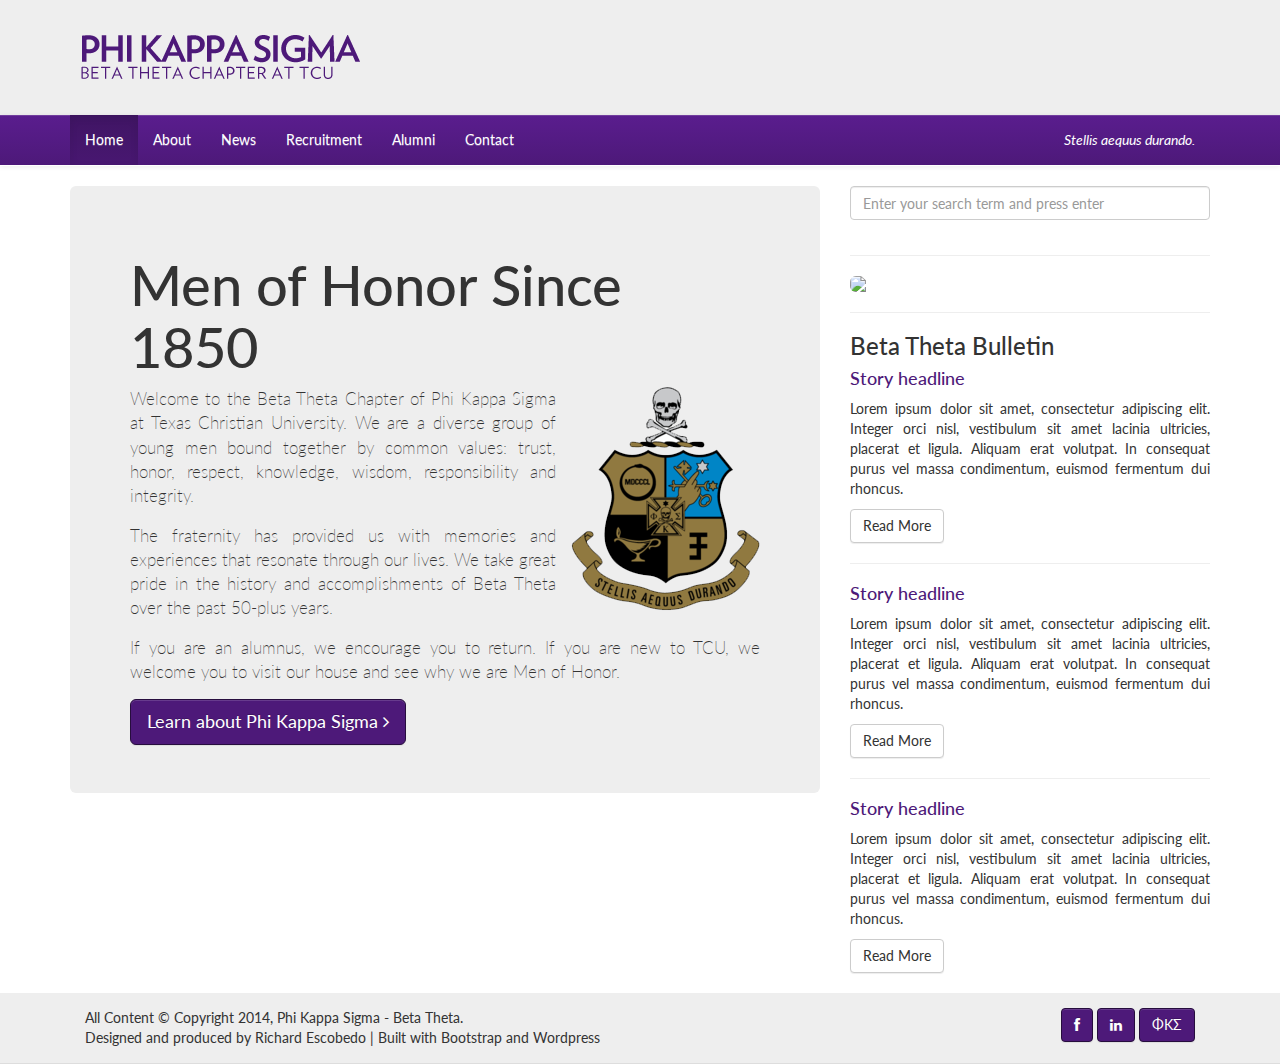
==== index.html @ 4289fae0 "Initial commit from production" ====
<!DOCTYPE html>
<html lang="en">
  <head>
    <meta charset="utf-8">
    <meta http-equiv="X-UA-Compatible" content="IE=edge">
    <meta name="viewport" content="width=device-width, initial-scale=1 user-scalable=no">
    <title>Phi Kappa Sigma Beta Theta at Texas Christian University</title>

    <!-- Bootstrap -->
    <link href="css/bootstrap.css" rel="stylesheet">
    <link href="css/theme.css" rel="stylesheet">
    <link href="font-awesome/css/font-awesome.min.css" rel="stylesheet" />
	<link href='http://fonts.googleapis.com/css?family=Lato:400,700,400italic' rel='stylesheet' type='text/css'>
  </head>
  <body>
  	<!-- Superheader -->
  	<div id="super-header" class="hidden-xs">
  		<div class="container">
  		<img src="pks-wordmark.png" class="display-block img-responsive hidden-xs" />
  		</div>
  		
  	</div>
  	<!-- Navigation -->
	<nav class="navbar navbar-default navbar-static-top" role="navigation">
		<div class="container">
			<div class="navbar-header">
			<button type="button" class="navbar-toggle" data-toggle="collapse" data-target=".navHeaderCollapse">
				<span class="sr-only">Toggle navigation</span>
        		<span class="icon-bar"></span>
        		<span class="icon-bar"></span>
        		<span class="icon-bar"></span>
        	</button>
        	
        	<a class="visible-xs navbar-brand" href="#">Phi Kappa Sigma | Beta Theta</a>
			</div>
			
			<div class="navbar-collapse collapse navHeaderCollapse">
				<ul class="nav navbar-nav">
					<li class="active"><a href="#">Home</a></li>
					<li><a href="article.html">About</a></li>
					<li><a href="#news">News</a></li>
					<li><a href="#recruitment">Recruitment</a></li>
					<li><a href="#alumni">Alumni</a></li>
					<li><a href="#contact">Contact</a></li>
				</ul>
				
				<div class="navbar-text pull-right">
        		<i>Stellis aequus durando.</i>
        		</div>
        		
        	</div>
        	
		</div>
	</nav>
	<!-- End Nav -->
	
	<!-- Jumbotron -->
	<div class="container">
		<div class="row">
			<div class="col-xs-12 col-sm-12 col-md-8 hidden-xs">
			<div class="jumbotron">

				<h1>Men of Honor Since 1850</h1>
				<img src="home-shield.png" style="margin-left: 15px;" class="pull-right img-responsive" />
				<p>Welcome to the Beta Theta Chapter of Phi Kappa Sigma at Texas Christian University. We are a diverse group of young men bound together by common values: trust, honor, respect, knowledge, wisdom, responsibility and integrity.</p>
				<p>The fraternity has provided us with memories and experiences that resonate through our lives. We take great pride in the history and accomplishments of Beta Theta over the past 50-plus years.</p> 
				<p>If you are an alumnus, we encourage you to return. If you are new to TCU, we welcome you to visit our house and see why we are Men of Honor.</p>
				<button type="button" class="btn btn-primary btn-lg">Learn about Phi Kappa Sigma <i class="fa fa-angle-right"></i></button>
				

			</div>
			</div>
			<!-- Mobile Welcome -->
			<div class="col-xs-12 col-sm-12 col-md-8 visible-xs">
				<div class="jumbotron">
					<div class="container">
						<img src="shield.png" class="center-block" />
						<br />
							<div class="btn-group-vertical center-block">
							<button type="button" class="center-block btn btn-primary btn-lg">Learn about us <i class="fa fa-angle-right"></i> </button>	
							<button type="button" class="center-block btn btn-primary btn-lg">Become a Phi Kap <i class="fa fa-angle-right"></i> </button>
							</div>		
					</div>		
				</div>
			</div>
			
			
			<div class="col-xs-12 col-sm-12 col-md-4 text-justify">
			<form class="hidden-sm hidden-xs" role="form">
				<fieldset>
					<div class="form-group">
						<input type="text" name="input" class="form-control" placeholder="Enter your search term and press enter" >
					</div>	
				</fieldset>
				            <hr />

			</form>
			<img src="http://placehold.it/400x400&text=Photo+Here" class="display-block img-responsive img-rounded hidden-sm hidden-xs" />
			<hr class="hidden-xs hidden-sm"/>
			<h3>Beta Theta Bulletin</h3>
				<h4><a href="#">Story headline</a></h4>
				<p>Lorem ipsum dolor sit amet, consectetur adipiscing elit. Integer orci nisl, vestibulum sit amet lacinia ultricies, placerat et ligula. Aliquam erat volutpat. In consequat purus vel massa condimentum, euismod fermentum dui rhoncus.</p>
				<button type="button" class="btn btn-default btn-small">Read More</button>
				<hr />

				<h4><a href="#">Story headline</a></h4>
				<p>Lorem ipsum dolor sit amet, consectetur adipiscing elit. Integer orci nisl, vestibulum sit amet lacinia ultricies, placerat et ligula. Aliquam erat volutpat. In consequat purus vel massa condimentum, euismod fermentum dui rhoncus.</p>
				<button type="button" class="btn btn-default btn-small">Read More</button>

				<hr />
				<h4><a href="#">Story headline</a></h4>
				<p>Lorem ipsum dolor sit amet, consectetur adipiscing elit. Integer orci nisl, vestibulum sit amet lacinia ultricies, placerat et ligula. Aliquam erat volutpat. In consequat purus vel massa condimentum, euismod fermentum dui rhoncus.</p>
				<button type="button" class="btn btn-default btn-small">Read More</button>
				<br /><br />
			</div>
			
		</div>

	</div>
	
	<footer>
		<div class="footer-top">
			<div class="footer-bottom">
				<div class="container">
					<div class="navbar-text">
					All Content &copy; Copyright 2014, Phi Kappa Sigma - Beta Theta. <br />Designed and produced by Richard Escobedo | Built with Bootstrap and Wordpress
					</div>
					<div class="navbar-text pull-right">
						<a href="https://www.facebook.com/groups/64416576792/"><button type="button" class="btn btn-primary"><i class="fa fa-facebook"></i></button></a>
						<a href="http://www.linkedin.com/groupInvitation?groupID=156115&sharedKey=1584AC73A27B"><button type="button" class="btn btn-primary"><i class="fa fa-linkedin"></i></button></a>
						<a href="http://pks.org"><button type="button" class="btn btn-primary">ΦΚΣ</button>
					</div>
				</div>
			</div>
		</div>
	</footer>
    <!-- jQuery (necessary for Bootstrap's JavaScript plugins) -->
    <script src="https://code.jquery.com/jquery.js"></script>
    <!-- Include all compiled plugins (below), or include individual files as needed -->
    <script src="js/bootstrap.min.js"></script>
    <script type="text/javascript" src="js/retina.js"></script>
  </body>
</html>
---- css/theme.css ----
.btn-default,
.btn-primary,
.btn-success,
.btn-info,
.btn-warning,
.btn-danger {
  text-shadow: 0 -1px 0 rgba(0, 0, 0, 0.2);
  -webkit-box-shadow: inset 0 1px 0 rgba(255, 255, 255, 0.15), 0 1px 1px rgba(0, 0, 0, 0.075);
  box-shadow: inset 0 1px 0 rgba(255, 255, 255, 0.15), 0 1px 1px rgba(0, 0, 0, 0.075);
}
.btn-default:active,
.btn-primary:active,
.btn-success:active,
.btn-info:active,
.btn-warning:active,
.btn-danger:active,
.btn-default.active,
.btn-primary.active,
.btn-success.active,
.btn-info.active,
.btn-warning.active,
.btn-danger.active {
  -webkit-box-shadow: inset 0 3px 5px rgba(0, 0, 0, 0.125);
  box-shadow: inset 0 3px 5px rgba(0, 0, 0, 0.125);
}
.btn:active,
.btn.active {
  background-image: none;
}
.btn-default {
  filter: progid:DXImageTransform.Microsoft.gradient(enabled = false);
  background-repeat: repeat-x;
  border-color: #dbdbdb;
  text-shadow: 0 1px 0 #fff;
  border-color: #ccc;
}
.btn-default:hover,
.btn-default:focus {
  background-color: #e0e0e0;
  background-position: 0 -15px;
}
.btn-default:active,
.btn-default.active {
  background-color: #e0e0e0;
  border-color: #dbdbdb;
}
.btn-primary {
  filter: progid:DXImageTransform.Microsoft.gradient(enabled = false);
  background-repeat: repeat-x;
  border-color: #270d3e;
}
.btn-primary:hover,
.btn-primary:focus {
  background-color: #2d0f46;
  background-position: 0 -15px;
}
.btn-primary:active,
.btn-primary.active {
  background-color: #2d0f46;
  border-color: #270d3e;
}
.btn-success {
  filter: progid:DXImageTransform.Microsoft.gradient(enabled = false);
  background-repeat: repeat-x;
  border-color: #3e8f3e;
}
.btn-success:hover,
.btn-success:focus {
  background-color: #419641;
  background-position: 0 -15px;
}
.btn-success:active,
.btn-success.active {
  background-color: #419641;
  border-color: #3e8f3e;
}
.btn-info {
  filter: progid:DXImageTransform.Microsoft.gradient(enabled = false);
  background-repeat: repeat-x;
  border-color: #28a4c9;
}
.btn-info:hover,
.btn-info:focus {
  background-color: #2aabd2;
  background-position: 0 -15px;
}
.btn-info:active,
.btn-info.active {
  background-color: #2aabd2;
  border-color: #28a4c9;
}
.btn-warning {
  filter: progid:DXImageTransform.Microsoft.gradient(enabled = false);
  background-repeat: repeat-x;
  border-color: #e38d13;
}
.btn-warning:hover,
.btn-warning:focus {
  background-color: #eb9316;
  background-position: 0 -15px;
}
.btn-warning:active,
.btn-warning.active {
  background-color: #eb9316;
  border-color: #e38d13;
}
.btn-danger {
  filter: progid:DXImageTransform.Microsoft.gradient(enabled = false);
  background-repeat: repeat-x;
  border-color: #b92c28;
}
.btn-danger:hover,
.btn-danger:focus {
  background-color: #c12e2a;
  background-position: 0 -15px;
}
.btn-danger:active,
.btn-danger.active {
  background-color: #c12e2a;
  border-color: #b92c28;
}
.thumbnail,
.img-thumbnail {
  -webkit-box-shadow: 0 1px 2px rgba(0, 0, 0, 0.075);
  box-shadow: 0 1px 2px rgba(0, 0, 0, 0.075);
}
.dropdown-menu > li > a:hover,
.dropdown-menu > li > a:focus {
  background-image: -webkit-linear-gradient(top, #f5f5f5 0%, #e8e8e8 100%);
  background-image: linear-gradient(to bottom, #f5f5f5 0%, #e8e8e8 100%);
  background-repeat: repeat-x;
  filter: progid:DXImageTransform.Microsoft.gradient(startColorstr='#fff5f5f5', endColorstr='#ffe8e8e8', GradientType=0);
  background-color: #e8e8e8;
}
.dropdown-menu > .active > a,
.dropdown-menu > .active > a:hover,
.dropdown-menu > .active > a:focus {
  background-image: -webkit-linear-gradient(top, #4d1979 0%, #401564 100%);
  background-image: linear-gradient(to bottom, #4d1979 0%, #401564 100%);
  background-repeat: repeat-x;
  filter: progid:DXImageTransform.Microsoft.gradient(startColorstr='#ff4d1979', endColorstr='#ff401564', GradientType=0);
  background-color: #401564;
}
.navbar-default {
  background-image: -webkit-linear-gradient(top, #5a1d8e 0%, #4d1979 100%);
  background-image: linear-gradient(to bottom, #5a1d8e 0%, #4d1979 100%);
  background-repeat: repeat-x;
  filter: progid:DXImageTransform.Microsoft.gradient(startColorstr='#ff5a1d8e', endColorstr='#ff4d1979', GradientType=0);
  filter: progid:DXImageTransform.Microsoft.gradient(enabled = false);
  border-radius: 4px;
  -webkit-box-shadow: inset 0 1px 0 rgba(255, 255, 255, 0.15), 0 1px 5px rgba(0, 0, 0, 0.075);
  box-shadow: inset 0 1px 0 rgba(255, 255, 255, 0.15), 0 1px 5px rgba(0, 0, 0, 0.075);
}
.navbar-default .navbar-nav > .active > a {
  background-image: -webkit-linear-gradient(top, #401564 0%, #481771 100%);
  background-image: linear-gradient(to bottom, #401564 0%, #481771 100%);
  background-repeat: repeat-x;
  filter: progid:DXImageTransform.Microsoft.gradient(startColorstr='#ff401564', endColorstr='#ff481771', GradientType=0);
  -webkit-box-shadow: inset 0 3px 9px rgba(0, 0, 0, 0.075);
  box-shadow: inset 0 3px 9px rgba(0, 0, 0, 0.075);
}
.navbar-brand,
.navbar-nav > li > a {
  text-shadow: 0 1px 0 rgba(255, 255, 255, 0.25);
}
.navbar-inverse {
  background-image: -webkit-linear-gradient(top, #3c3c3c 0%, #222222 100%);
  background-image: linear-gradient(to bottom, #3c3c3c 0%, #222222 100%);
  background-repeat: repeat-x;
  filter: progid:DXImageTransform.Microsoft.gradient(startColorstr='#ff3c3c3c', endColorstr='#ff222222', GradientType=0);
  filter: progid:DXImageTransform.Microsoft.gradient(enabled = false);
}
.navbar-inverse .navbar-nav > .active > a {
  background-image: -webkit-linear-gradient(top, #222222 0%, #282828 100%);
  background-image: linear-gradient(to bottom, #222222 0%, #282828 100%);
  background-repeat: repeat-x;
  filter: progid:DXImageTransform.Microsoft.gradient(startColorstr='#ff222222', endColorstr='#ff282828', GradientType=0);
  -webkit-box-shadow: inset 0 3px 9px rgba(0, 0, 0, 0.25);
  box-shadow: inset 0 3px 9px rgba(0, 0, 0, 0.25);
}
.navbar-inverse .navbar-brand,
.navbar-inverse .navbar-nav > li > a {
  text-shadow: 0 -1px 0 rgba(0, 0, 0, 0.25);
}
.navbar-static-top,
.navbar-fixed-top,
.navbar-fixed-bottom {
  border-radius: 0;
}
.alert {
  text-shadow: 0 1px 0 rgba(255, 255, 255, 0.2);
  -webkit-box-shadow: inset 0 1px 0 rgba(255, 255, 255, 0.25), 0 1px 2px rgba(0, 0, 0, 0.05);
  box-shadow: inset 0 1px 0 rgba(255, 255, 255, 0.25), 0 1px 2px rgba(0, 0, 0, 0.05);
}
.alert-success {
  background-image: -webkit-linear-gradient(top, #dff0d8 0%, #c8e5bc 100%);
  background-image: linear-gradient(to bottom, #dff0d8 0%, #c8e5bc 100%);
  background-repeat: repeat-x;
  filter: progid:DXImageTransform.Microsoft.gradient(startColorstr='#ffdff0d8', endColorstr='#ffc8e5bc', GradientType=0);
  border-color: #b2dba1;
}
.alert-info {
  background-image: -webkit-linear-gradient(top, #d9edf7 0%, #b9def0 100%);
  background-image: linear-gradient(to bottom, #d9edf7 0%, #b9def0 100%);
  background-repeat: repeat-x;
  filter: progid:DXImageTransform.Microsoft.gradient(startColorstr='#ffd9edf7', endColorstr='#ffb9def0', GradientType=0);
  border-color: #9acfea;
}
.alert-warning {
  background-image: -webkit-linear-gradient(top, #fcf8e3 0%, #f8efc0 100%);
  background-image: linear-gradient(to bottom, #fcf8e3 0%, #f8efc0 100%);
  background-repeat: repeat-x;
  filter: progid:DXImageTransform.Microsoft.gradient(startColorstr='#fffcf8e3', endColorstr='#fff8efc0', GradientType=0);
  border-color: #f5e79e;
}
.alert-danger {
  background-image: -webkit-linear-gradient(top, #f2dede 0%, #e7c3c3 100%);
  background-image: linear-gradient(to bottom, #f2dede 0%, #e7c3c3 100%);
  background-repeat: repeat-x;
  filter: progid:DXImageTransform.Microsoft.gradient(startColorstr='#fff2dede', endColorstr='#ffe7c3c3', GradientType=0);
  border-color: #dca7a7;
}
.progress {
  background-image: -webkit-linear-gradient(top, #ebebeb 0%, #f5f5f5 100%);
  background-image: linear-gradient(to bottom, #ebebeb 0%, #f5f5f5 100%);
  background-repeat: repeat-x;
  filter: progid:DXImageTransform.Microsoft.gradient(startColorstr='#ffebebeb', endColorstr='#fff5f5f5', GradientType=0);
}
.progress-bar {
  background-image: -webkit-linear-gradient(top, #4d1979 0%, #32104f 100%);
  background-image: linear-gradient(to bottom, #4d1979 0%, #32104f 100%);
  background-repeat: repeat-x;
  filter: progid:DXImageTransform.Microsoft.gradient(startColorstr='#ff4d1979', endColorstr='#ff32104f', GradientType=0);
}
.progress-bar-success {
  background-image: -webkit-linear-gradient(top, #5cb85c 0%, #449d44 100%);
  background-image: linear-gradient(to bottom, #5cb85c 0%, #449d44 100%);
  background-repeat: repeat-x;
  filter: progid:DXImageTransform.Microsoft.gradient(startColorstr='#ff5cb85c', endColorstr='#ff449d44', GradientType=0);
}
.progress-bar-info {
  background-image: -webkit-linear-gradient(top, #5bc0de 0%, #31b0d5 100%);
  background-image: linear-gradient(to bottom, #5bc0de 0%, #31b0d5 100%);
  background-repeat: repeat-x;
  filter: progid:DXImageTransform.Microsoft.gradient(startColorstr='#ff5bc0de', endColorstr='#ff31b0d5', GradientType=0);
}
.progress-bar-warning {
  background-image: -webkit-linear-gradient(top, #f0ad4e 0%, #ec971f 100%);
  background-image: linear-gradient(to bottom, #f0ad4e 0%, #ec971f 100%);
  background-repeat: repeat-x;
  filter: progid:DXImageTransform.Microsoft.gradient(startColorstr='#fff0ad4e', endColorstr='#ffec971f', GradientType=0);
}
.progress-bar-danger {
  background-image: -webkit-linear-gradient(top, #d9534f 0%, #c9302c 100%);
  background-image: linear-gradient(to bottom, #d9534f 0%, #c9302c 100%);
  background-repeat: repeat-x;
  filter: progid:DXImageTransform.Microsoft.gradient(startColorstr='#ffd9534f', endColorstr='#ffc9302c', GradientType=0);
}
.list-group {
  border-radius: 4px;
  -webkit-box-shadow: 0 1px 2px rgba(0, 0, 0, 0.075);
  box-shadow: 0 1px 2px rgba(0, 0, 0, 0.075);
}
.list-group-item.active,
.list-group-item.active:hover,
.list-group-item.active:focus {
  text-shadow: 0 -1px 0 #32104f;
  background-image: -webkit-linear-gradient(top, #4d1979 0%, #391259 100%);
  background-image: linear-gradient(to bottom, #4d1979 0%, #391259 100%);
  background-repeat: repeat-x;
  filter: progid:DXImageTransform.Microsoft.gradient(startColorstr='#ff4d1979', endColorstr='#ff391259', GradientType=0);
  border-color: #391259;
}
.panel {
  -webkit-box-shadow: 0 1px 2px rgba(0, 0, 0, 0.05);
  box-shadow: 0 1px 2px rgba(0, 0, 0, 0.05);
}
.panel-default > .panel-heading {
  background-image: -webkit-linear-gradient(top, #f5f5f5 0%, #e8e8e8 100%);
  background-image: linear-gradient(to bottom, #f5f5f5 0%, #e8e8e8 100%);
  background-repeat: repeat-x;
  filter: progid:DXImageTransform.Microsoft.gradient(startColorstr='#fff5f5f5', endColorstr='#ffe8e8e8', GradientType=0);
}
.panel-primary > .panel-heading {
  background-image: -webkit-linear-gradient(top, #4d1979 0%, #401564 100%);
  background-image: linear-gradient(to bottom, #4d1979 0%, #401564 100%);
  background-repeat: repeat-x;
  filter: progid:DXImageTransform.Microsoft.gradient(startColorstr='#ff4d1979', endColorstr='#ff401564', GradientType=0);
}
.panel-success > .panel-heading {
  background-image: -webkit-linear-gradient(top, #dff0d8 0%, #d0e9c6 100%);
  background-image: linear-gradient(to bottom, #dff0d8 0%, #d0e9c6 100%);
  background-repeat: repeat-x;
  filter: progid:DXImageTransform.Microsoft.gradient(startColorstr='#ffdff0d8', endColorstr='#ffd0e9c6', GradientType=0);
}
.panel-info > .panel-heading {
  background-image: -webkit-linear-gradient(top, #d9edf7 0%, #c4e3f3 100%);
  background-image: linear-gradient(to bottom, #d9edf7 0%, #c4e3f3 100%);
  background-repeat: repeat-x;
  filter: progid:DXImageTransform.Microsoft.gradient(startColorstr='#ffd9edf7', endColorstr='#ffc4e3f3', GradientType=0);
}
.panel-warning > .panel-heading {
  background-image: -webkit-linear-gradient(top, #fcf8e3 0%, #faf2cc 100%);
  background-image: linear-gradient(to bottom, #fcf8e3 0%, #faf2cc 100%);
  background-repeat: repeat-x;
  filter: progid:DXImageTransform.Microsoft.gradient(startColorstr='#fffcf8e3', endColorstr='#fffaf2cc', GradientType=0);
}
.panel-danger > .panel-heading {
  background-image: -webkit-linear-gradient(top, #f2dede 0%, #ebcccc 100%);
  background-image: linear-gradient(to bottom, #f2dede 0%, #ebcccc 100%);
  background-repeat: repeat-x;
  filter: progid:DXImageTransform.Microsoft.gradient(startColorstr='#fff2dede', endColorstr='#ffebcccc', GradientType=0);
}
.well {
  background-image: -webkit-linear-gradient(top, #e8e8e8 0%, #f5f5f5 100%);
  background-image: linear-gradient(to bottom, #e8e8e8 0%, #f5f5f5 100%);
  background-repeat: repeat-x;
  filter: progid:DXImageTransform.Microsoft.gradient(startColorstr='#ffe8e8e8', endColorstr='#fff5f5f5', GradientType=0);
  border-color: #dcdcdc;
  -webkit-box-shadow: inset 0 1px 3px rgba(0, 0, 0, 0.05), 0 1px 0 rgba(255, 255, 255, 0.1);
  box-shadow: inset 0 1px 3px rgba(0, 0, 0, 0.05), 0 1px 0 rgba(255, 255, 255, 0.1);
}
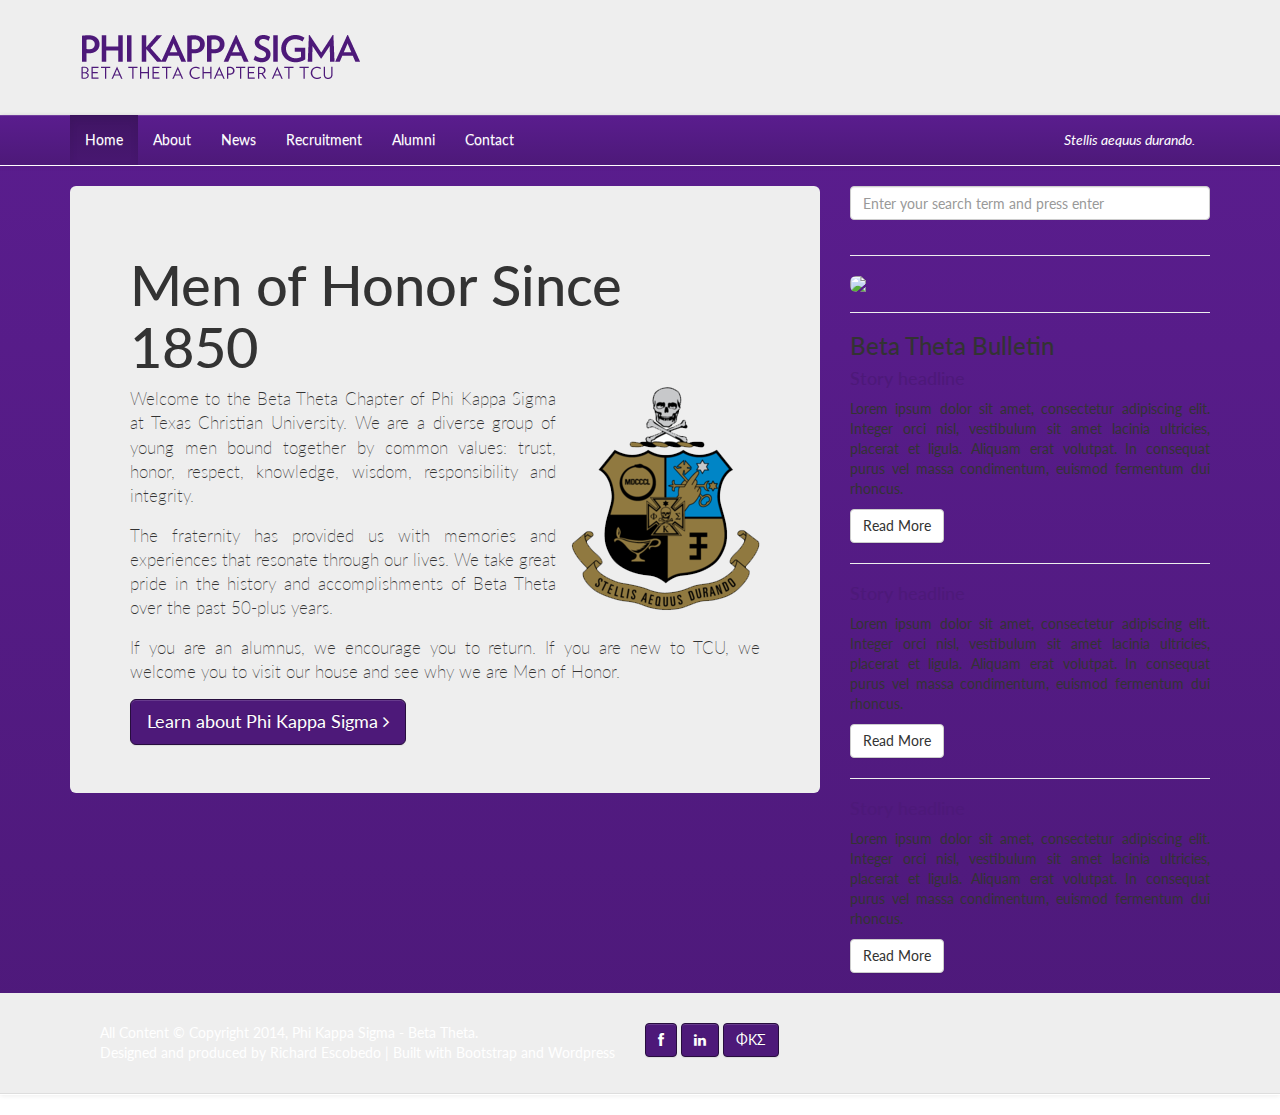
==== commit 320101c4: "Linked to navbar.js" ====
--- a/index.html
+++ b/index.html
@@ -11,6 +11,8 @@
     <link href="css/theme.css" rel="stylesheet">
     <link href="font-awesome/css/font-awesome.min.css" rel="stylesheet" />
 	<link href='http://fonts.googleapis.com/css?family=Lato:400,700,400italic' rel='stylesheet' type='text/css'>
+	
+	<script type="text/javascript" src="js/navbar.js"></script>
   </head>
   <body>
   	<!-- Superheader -->
@@ -22,6 +24,7 @@
   	</div>
   	<!-- Navigation -->
 	<nav class="navbar navbar-default navbar-static-top" role="navigation">
+	<nav id="navbar" class="navbar navbar-default navbar-static-top" role="navigation">
 		<div class="container">
 			<div class="navbar-header">
 			<button type="button" class="navbar-toggle" data-toggle="collapse" data-target=".navHeaderCollapse">
@@ -123,6 +126,7 @@
 			<div class="footer-bottom">
 				<div class="container">
 					<div class="navbar-text">
+					<div class="navbar-text pull-left">
 					All Content &copy; Copyright 2014, Phi Kappa Sigma - Beta Theta. <br />Designed and produced by Richard Escobedo | Built with Bootstrap and Wordpress
 					</div>
 					<div class="navbar-text pull-right">
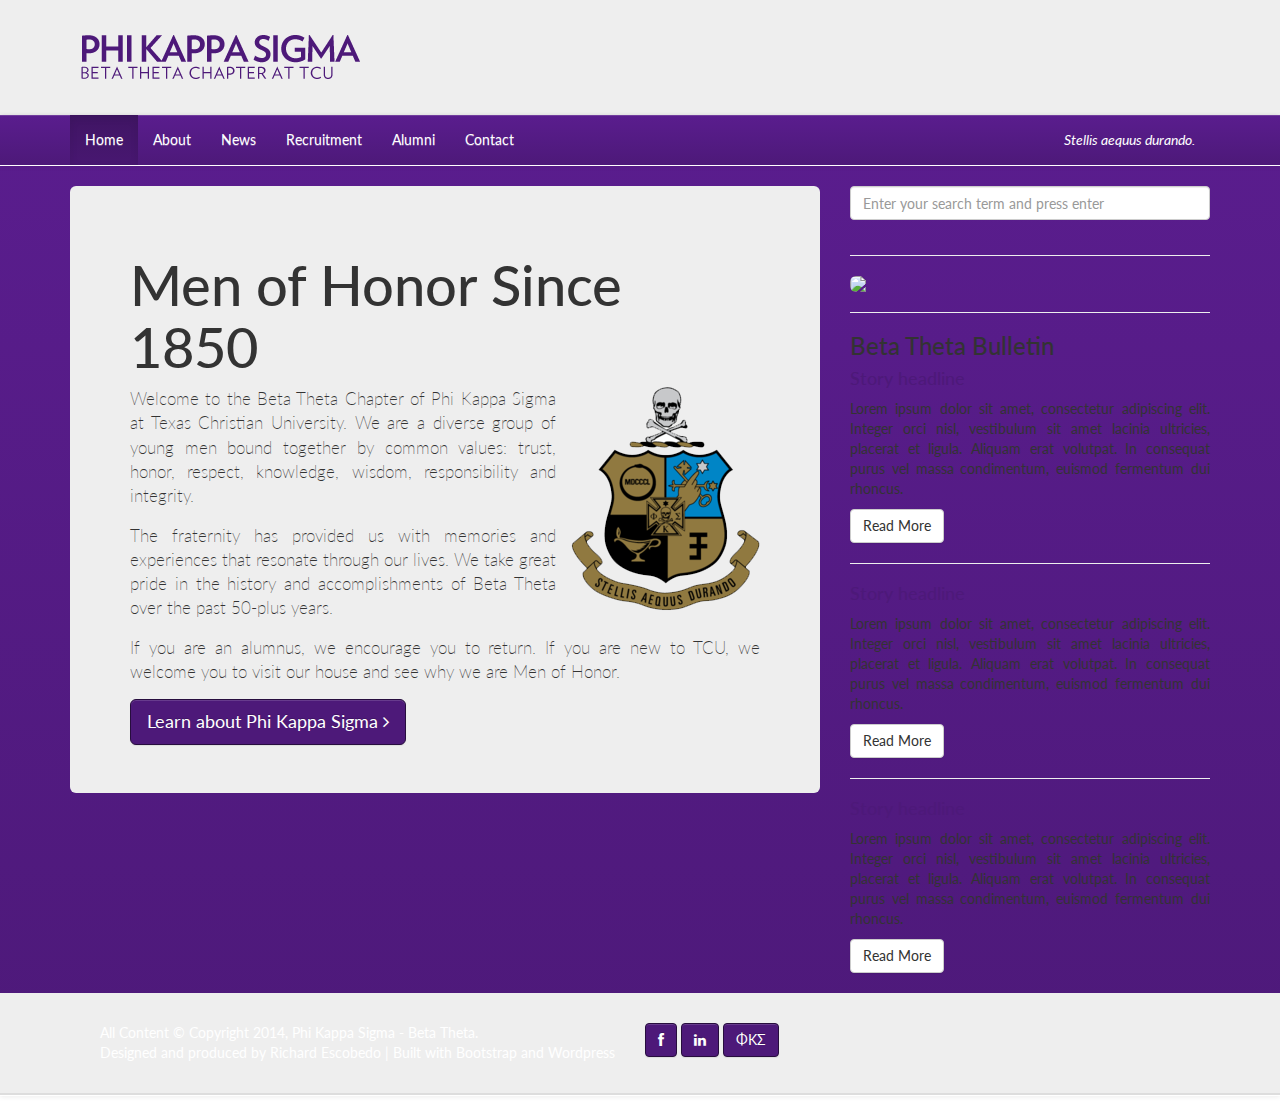
==== commit de270cb0: "Clearfix on mobile" ====
--- a/index.html
+++ b/index.html
@@ -123,6 +123,7 @@
 	
 	<footer>
 		<div class="footer-top">
+		<div class="footer-top clearfix">
 			<div class="footer-bottom">
 				<div class="container">
 					<div class="navbar-text">
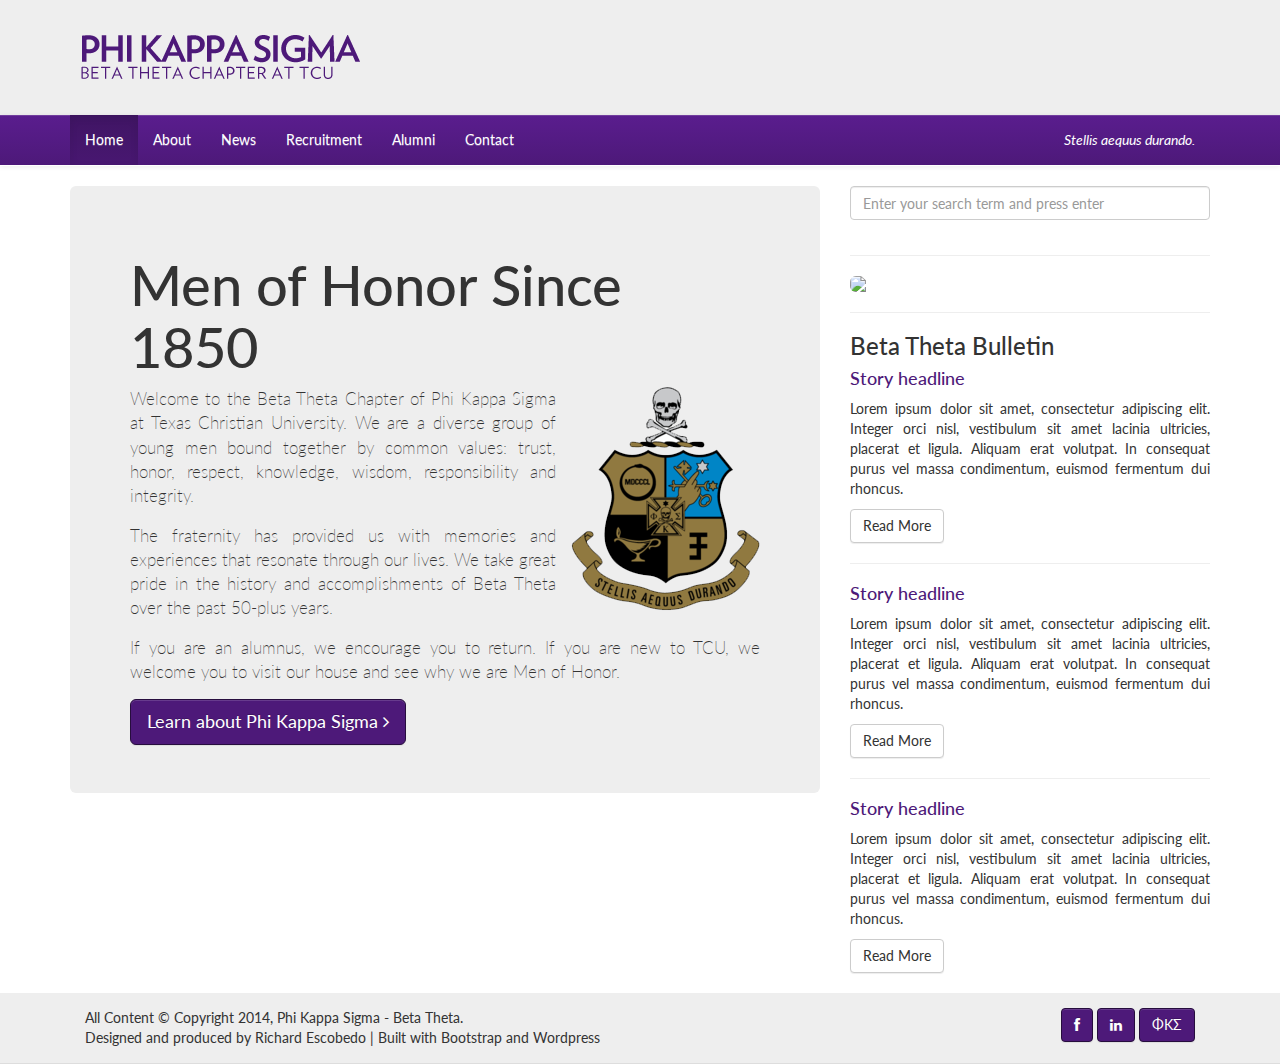
==== commit 7ea41630: "Markup cleanup" ====
--- a/index.html
+++ b/index.html
@@ -23,7 +23,6 @@
   		
   	</div>
   	<!-- Navigation -->
-	<nav class="navbar navbar-default navbar-static-top" role="navigation">
 	<nav id="navbar" class="navbar navbar-default navbar-static-top" role="navigation">
 		<div class="container">
 			<div class="navbar-header">
@@ -122,11 +121,9 @@
 	</div>
 	
 	<footer>
-		<div class="footer-top">
 		<div class="footer-top clearfix">
 			<div class="footer-bottom">
 				<div class="container">
-					<div class="navbar-text">
 					<div class="navbar-text pull-left">
 					All Content &copy; Copyright 2014, Phi Kappa Sigma - Beta Theta. <br />Designed and produced by Richard Escobedo | Built with Bootstrap and Wordpress
 					</div>
